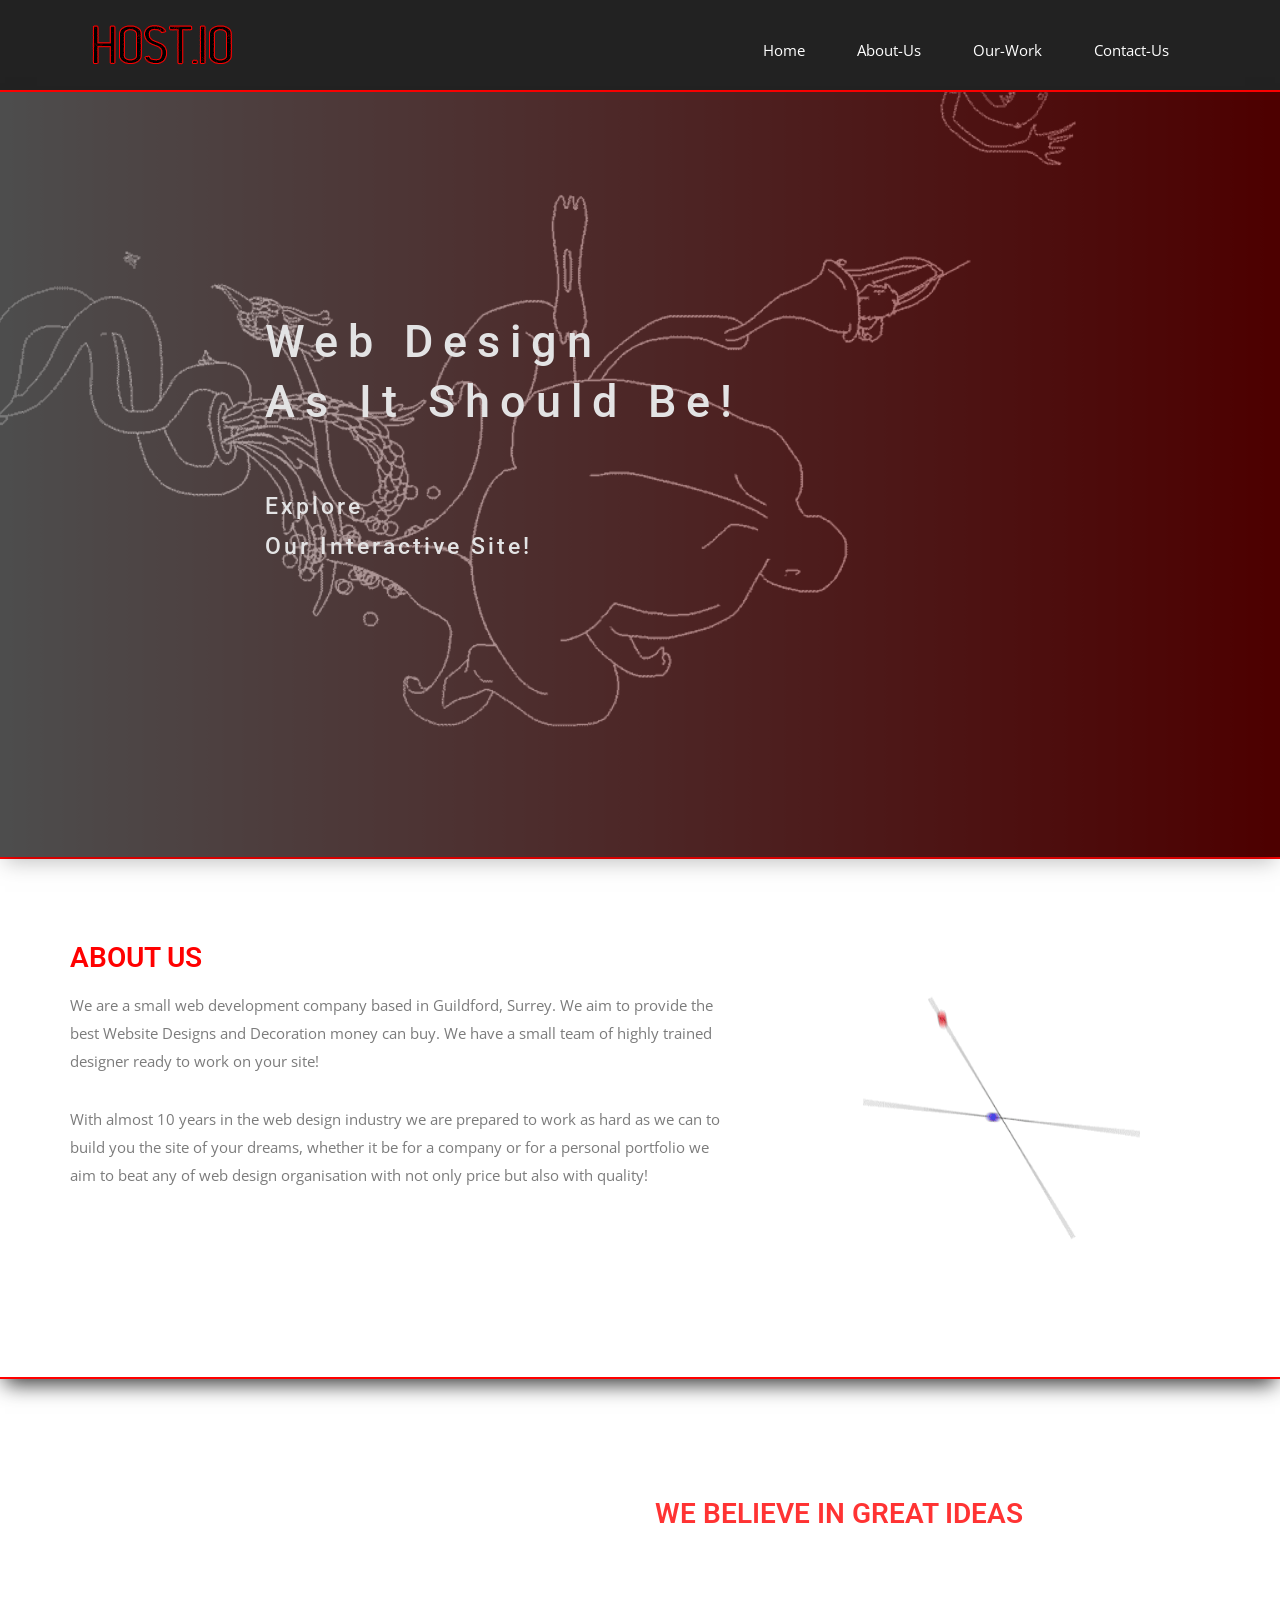
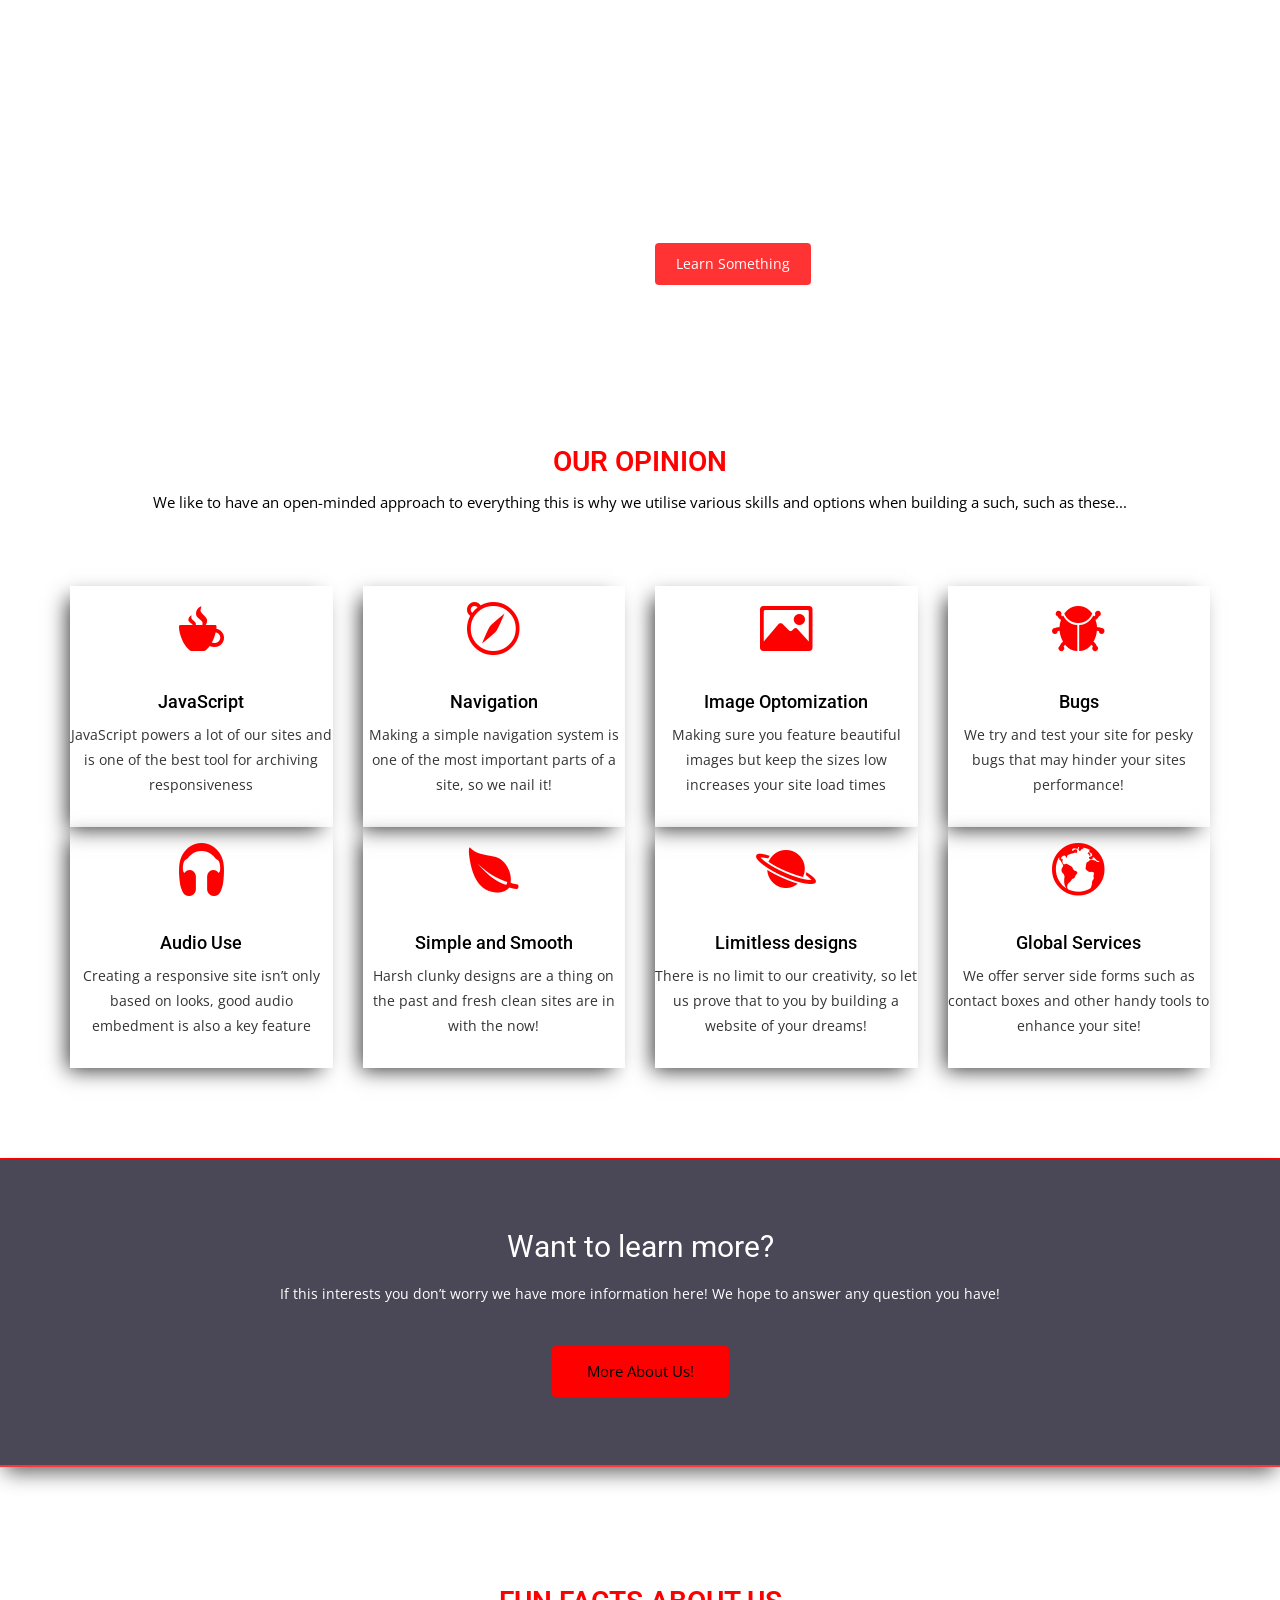
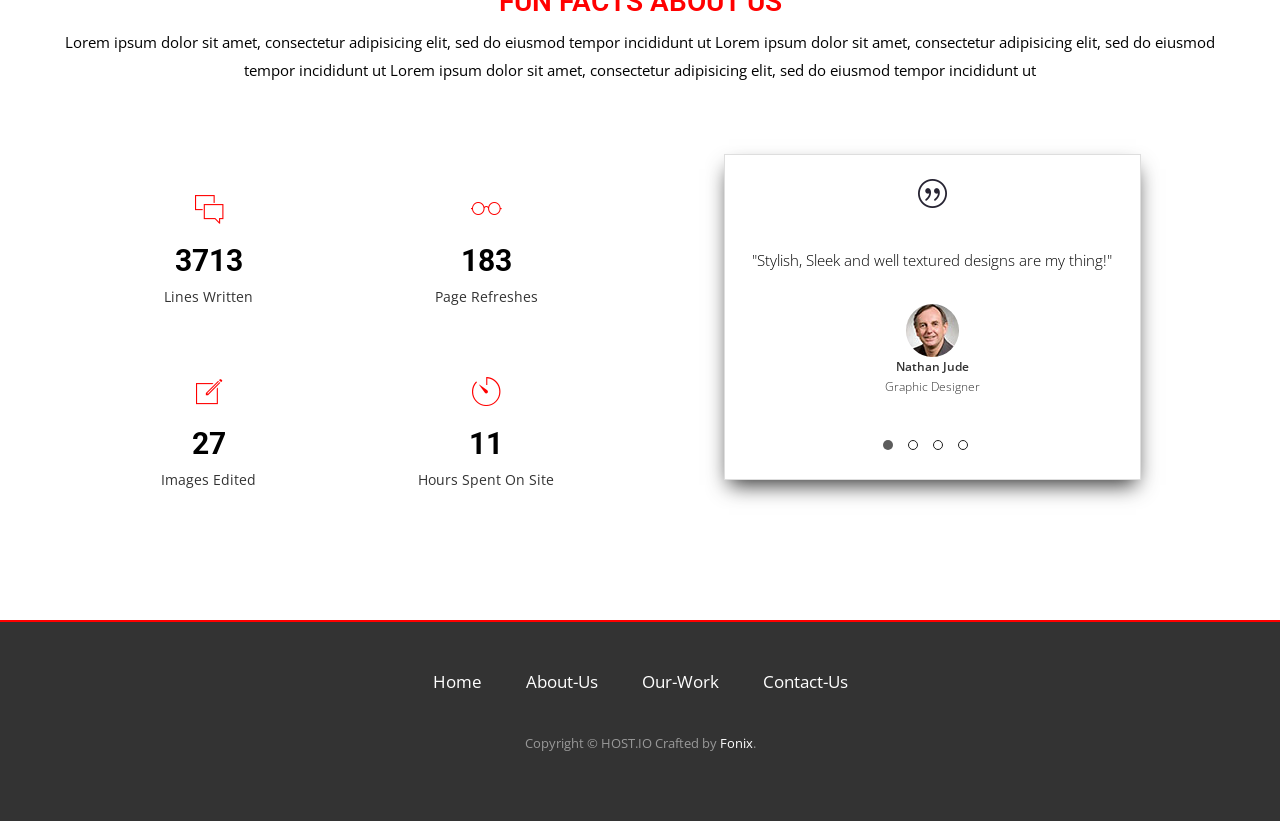
==== index.html @ f35069f2 "Pre Build" ====
<!--  ▒█░░▒█ ▒█░▒█ 　 █▀█ █▀▀█ ▄█░ ▀▀▀█
			▒█▒█▒█ ▒█▀▀█ 　 ░▄▀ █▄▀█ ░█░ ░░█░
			▒█▄▀▄█ ▒█░▒█ 　 █▄▄ █▄▄█ ▄█▄ ░▐▌░  -->
<!DOCTYPE html>
<html class="no-js">
	<!-- HEAD -->
	<head>
		<meta charset="utf-8">
		<meta content="IE=edge" http-equiv="X-UA-Compatible">
		<title>
			HOST.IO
		</title>
    <meta name="description" content="Website design for all!">
    <meta name="keywords" content="HTML,HostIO,IO,Designers,websites,servers,css,js,responsive">
    <meta name="author" content="William Hardcastle">
		<meta content="width=device-width, initial-scale=1" name="viewport">
    <link rel="icon" href="img/favicon/favicon.ico" type="image/x-icon" />

    <!-- CSS -->
		<link href="css/owl.carousel.css" rel="stylesheet">
		<link href="css/bootstrap.min.css" rel="stylesheet">
		<link href="css/font-awesome.min.css" rel="stylesheet">
		<link href="css/style.css" rel="stylesheet">
		<link href="css/ionicons.min.css" rel="stylesheet">
		<link href="css/animate.css" rel="stylesheet">
		<link href="css/responsive.css" rel="stylesheet">
    <link href="css/pace.css" rel="stylesheet">
		<link href="css/hover.css" rel="stylesheet">

    <!-- Js -->
		<script src="js/vendor/modernizr-2.6.2.min.js"></script>
		<script>window.jQuery || document.write('<script src="js/vendor/jquery-1.10.2.min.js"><\/script>')</script>
		<script src="js/bootstrap.min.js"></script>
		<script src="js/owl.carousel.min.js"></script>
		<script src="js/plugins.js"></script>
		<script src="js/min/waypoints.min.js"></script>
		<script src="js/jquery.counterup.js"></script>
		<script src="js/main.js"></script>
    <script src="js/pace.js"></script>

	</head>
	<body>
		<header>
			<div class="animated fadeIn container">
				<div class="row">
					<div class="col-md-12">
						<nav class="navbar navbar-default">
							<div class="container-fluid">
								<div class="navbar-header">
									<button class="navbar-toggle collapsed" data-target="#bs-example-navbar-collapse-1"
									data-toggle="collapse" type="button"><span class="sr-only">Toggle navigation</span>
									<span class="icon-bar"></span> <span class="icon-bar"></span> <span class=
									"icon-bar"></span></button> <a class="navbar-brand" href="index.html"><img alt="Logo" src=
									"img/logo.png"></a>
								</div>
								<div class="collapse navbar-collapse" id="bs-example-navbar-collapse-1">
									<ul class="nav navbar-nav navbar-right">
										<li>
											<a href="index.html" class=hvr-underline-from-center>Home</a>
										</li>
										<li>
											<a href="about-us.html" class=hvr-underline-from-center>About-Us</a>
										</li>
										<li>
											<a href="our-work.html" class=hvr-underline-from-center>Our-Work</a>
										</li>
										<li>
											<a href="contact-us.html" class=hvr-underline-from-center>Contact-Us</a>
										</li>
									</ul>
								</div>
							</div>
						</nav>
					</div>
				</div>
			</div>
		</header>
		<section id="slider">
			<div class="container">
				<div class="row">
					<div class="col-md-10 col-md-offset-2">
						<div class="block">
							<h1 class="animated fadeInUp">
								Web Design<br>
								As It Should Be!
							</h1>
							<p class="animated fadeInUp">
								Explore<br>
								Our Interactive Site!
							</p>
						</div>
					</div>
				</div>
			</div>
		</section>
		<section id="intro">
			<div class="container">
				<div class="row">
					<div class="col-md-7 col-sm-12">
						<div class="block">
							<div class="animated fadeIn section-title">
								<h2>
									About Us
								</h2>
								<p>
									We are a small web development company based in Guildford, Surrey. We aim to provide the
									best Website Designs and Decoration money can buy. We have a small team of highly trained
									designer ready to work on your site!
								</p>
							</div>
							<p>
								With almost 10 years in the web design industry we are prepared to work as hard as we can
								to build you the site of your dreams, whether it be for a company or for a personal
								portfolio we aim to beat any of web design organisation with not only price but also with
								quality!
							</p>
						</div>
					</div>
					<div class="col-md-5 col-sm-12">
						<div class="block">
							<img alt="Img" src="img/slider-imgs/wrapper-img.gif">
						</div>
					</div>
				</div>
			</div>
		</section>
		<section id="feature">
			<div class="container">
				<div class="row">
					<div class="animated fadeIn col-md-6 col-md-offset-6">
						<h2>
							WE BELIEVE IN GREAT IDEAS
						</h2>
						<p>
							We take great pride in every webpage we create so we endeavour to only create the best
							website to suite your web needs, we take normal ideas and stretch to new heights
						</p>
						<p>
							Working hard as a team ensures your page is responsive working, proof-read and functioning
							as expected, don’t worry about pesky immobile response designs as all of our sites respond
							to mobile devices!
						</p>
						<p>
							We use languages such as HTML, JS and CSS to bring your ideas to life, all of these
							languages combined archive a beautiful and responsive design.
						</p><a class="btn btn-view-works" href="#">Learn Something</a>
					</div>
				</div>
			</div>
		</section>
		<section id="service">
			<div class="container">
				<div class="row">
					<div class="animated fadeIn section-title">
						<h2>
							Our opinion
						</h2>
						<p>
							We like to have an open-minded approach to everything this is why we utilise various skills
							and options when building a such, such as these...
						</p>
					</div>
				</div>
				<div class="row">
					<div class="col-sm-6 col-md-3">
						<div class="service-item">
							<i class="animated fadeIn icon ion-coffee"></i>
							<h4>
								JavaScript
							</h4>
							<p>
								JavaScript powers a lot of our sites and is one of the best tool for archiving
								responsiveness
							</p>
						</div>
					</div>
					<div class="col-sm-6 col-md-3">
						<div class="service-item">
							<i class="animated fadeIn ion-compass"></i>
							<h4>
								Navigation
							</h4>
							<p>
								Making a simple navigation system is one of the most important parts of a site, so we nail
								it!
							</p>
						</div>
					</div>
					<div class="col-sm-6 col-md-3">
						<div class="service-item">
							<i class="animated fadeIn ion-image"></i>
							<h4>
								Image Optomization
							</h4>
							<p>
								Making sure you feature beautiful images but keep the sizes low increases your site load
								times
							</p>
						</div>
					</div>
					<div class="col-sm-6 col-md-3">
						<div class="service-item">
							<i class="animated fadeIn ion-bug"></i>
							<h4>
								Bugs
							</h4>
							<p>
								We try and test your site for pesky bugs that may hinder your sites performance!
							</p>
						</div>
					</div>
					<div class="col-sm-6 col-md-3">
						<div class="service-item">
							<i class="animated fadeIn ion-headphone"></i>
							<h4>
								Audio Use
							</h4>
							<p>
								Creating a responsive site isn’t only based on looks, good audio embedment is also a key
								feature
							</p>
						</div>
					</div>
					<div class="col-sm-6 col-md-3">
						<div class="service-item">
							<i class="animated fadeIn ion-leaf"></i>
							<h4>
								Simple and Smooth
							</h4>
							<p>
								Harsh clunky designs are a thing on the past and fresh clean sites are in with the now!
							</p>
						</div>
					</div>
					<div class="col-sm-6 col-md-3">
						<div class="service-item">
							<i class="animated fadeIn ion-planet"></i>
							<h4>
								Limitless designs
							</h4>
							<p>
								There is no limit to our creativity, so let us prove that to you by building a website of your dreams!
							</p>
						</div>
					</div>
					<div class="col-sm-6 col-md-3">
						<div class="service-item">
							<i class="animated fadeIn ion-earth"></i>
							<h4>
								Global Services
							</h4>
							<p>
								We offer server side forms such as contact boxes and other handy tools to enhance your
								site!
							</p>
						</div>
					</div>
				</div>
			</div>
		</section>
		<section id="call-to-action">
			<div class="container">
				<div class="row">
					<div class="col-md-12">
						<div class="block">
							<h2>
								Want to learn more?
							</h2>
							<p>
								If this interests you don’t worry we have more information here! We hope to answer any
								question you have!
							</p><a class="btn btn-default btn-call-to-action" href="about-us.html">More About Us!</a>
						</div>
					</div>
				</div>
			</div>
		</section>
		<section id="testimonial">
			<div class="container">
				<div class="row">
					<div class="section-title text-center">
						<h2>
							Fun Facts About Us
						</h2>
						<p>
							Lorem ipsum dolor sit amet, consectetur adipisicing elit, sed do eiusmod tempor incididunt
							ut Lorem ipsum dolor sit amet, consectetur adipisicing elit, sed do eiusmod tempor
							incididunt ut Lorem ipsum dolor sit amet, consectetur adipisicing elit, sed do eiusmod
							tempor incididunt ut
						</p>
					</div>
				</div>
				<div class="row">
					<div class="col-md-6">
						<div class="block">
							<ul class="counter-box clearfix">
								<li>
									<div class="block">
										<i class="ion-ios-chatboxes-outline"></i>
										<h4 class="counter">
											9283
										</h4><span>Lines Written</span>
									</div>
								</li>
								<li>
									<div class="block">
										<i class="ion-ios-glasses-outline"></i>
										<h4 class="counter">
											470
										</h4><span>Page Refreshes</span>
									</div>
								</li>
								<li>
									<div class="block">
										<i class="ion-ios-compose-outline"></i>
										<h4 class="counter">
											92
										</h4><span>Images Edited</span>
									</div>
								</li>
								<li>
									<div class="block">
										<i class="ion-ios-timer-outline"></i>
										<h4 class="counter">
											39
										</h4><span>Hours Spent On Site</span>
									</div>
								</li>
							</ul>
						</div>
					</div>
					<div class="col-md-6">
						<div class="testimonial-carousel">
							<div class="owl-carousel" id="testimonial-slider">
								<div>
									<img alt="Nathan" src="img/cotation.png">
									<p>
										"Stylish, Sleek and well textured designs are my thing!"
									</p>
									<div class="user">
										<img alt="Nathan" src="img/clients-imgs/im1.jpg">
										<p>
											<span>Nathan Jude</span> Graphic Designer
										</p>
									</div>
								</div>
								<div>
									<img alt="Alex" src="img/cotation.png">
									<p>
										"That beautiful website has to sit on some kind of server!"
									</p>
									<div class="user">
										<img alt="Alex" src="img/clients-imgs/im2.jpg">
										<p>
											<span>Alex Parkman</span> Server Administrator
										</p>
									</div>
								</div>
								<div>
									<img alt="Sophie" src="img/cotation.png">
									<p>
										"17 Years of experience with finance and sales management!"
									</p>
									<div class="user">
										<img alt="Sophie" src="img/clients-imgs/im3.jpg">
										<p>
											<span>Sophie Eltas</span> Sales Manager
										</p>
									</div>
								</div>
								<div>
									<img alt="Steven" src="img/cotation.png">
									<p>
										"Teamwork is key to great success!"
									</p>
									<div class="user">
										<img alt="Steven" src="img/clients-imgs/im4.jpg">
										<p>
											<span>Steven Hanguard</span> Director
										</p>
									</div>
								</div>
							</div>
						</div>
					</div>
				</div>
			</div>
		</section>
		<footer>
			<div class="container">
				<div class="row">
					<div class="col-md-12">
						<div class="footer-manu">
							<ul>
								<li>
									<a href="index.html" class=hvr-underline-from-center>Home</a>
								</li>
								<li>
									<a href="about-us.html" class=hvr-underline-from-center>About-Us</a>
								</li>
								<li>
									<a href="our-work.html" class=hvr-underline-from-center>Our-Work</a>
								</li>
								<li>
									<a href="contact-us.html" class=hvr-underline-from-center>Contact-Us</a>
								</li>
							</ul>
						</div>
						<p>
							Copyright &copy; HOST.IO Crafted by <a href="https://fonix.online">Fonix</a>.
						</p>
					</div>
				</div>
			</div>
		</footer>
	</body>
</html>
<!--  ▒█░░▒█ ▒█░▒█ 　 █▀█ █▀▀█ ▄█░ ▀▀▀█
			▒█▒█▒█ ▒█▀▀█ 　 ░▄▀ █▄▀█ ░█░ ░░█░
			▒█▄▀▄█ ▒█░▒█ 　 █▄▄ █▄▄█ ▄█▄ ░▐▌░  -->
---- css/style.css ----
/*▒█░░▒█ ▒█░▒█ 　 █▀█ █▀▀█ ▄█░ ▀▀▀█
  ▒█▒█▒█ ▒█▀▀█ 　 ░▄▀ █▄▀█ ░█░ ░░█░
  ▒█▄▀▄█ ▒█░▒█ 　 █▄▄ █▄▄█ ▄█▄ ░▐▌░ */
@import url(http://fonts.googleapis.com/css?family=Open+Sans:400,300,600);
@import url(http://fonts.googleapis.com/css?family=Roboto:400,100,300,500,700);
@import url(http://fonts.googleapis.com/css?family=Volkhov:400italic);
body {
	font-family: 'Open Sans', sans-serif;
	-webkit-font-smoothing: antialiased;
	background-color: #ffffff;
}
h1, h2, h3, h4, h5, h6 {
	font-family: 'Roboto', sans-serif;
}
h2 {
	font-size: 30px;
	font-weight: 400;
}
h3 {
	font-size: 28px;
	font-weight: 300;
}
p {
	font-size: 15px;
	line-height: 28px;
}
ul {
	padding: 0;
	margin: 0;
	list-style: none;
}
a, a:active, a:focus, a:active {
	text-decoration: none !important;
}
.section-title {
	margin-bottom: 70px;
}
.section-title h2 {
	text-transform: uppercase;
	font-size: 28px;
	font-weight: 600;
	color: #ff0000;
}
.section-title p {
	color: #000000;
}
header {
	background: #222;
	padding: 20px 0;
	border-bottom: solid;
	border-width: 2px;
	border-color: #ff0000;
}
header .navbar {
	margin-bottom: 0px;
	border: 0px;
}
header .navbar-brand {
	padding-top: 5px;
}
header .navbar-default {
	background: none;
	border: 0px;
}
header .navbar-default .navbar-nav {
	padding-top: 10px;
}
header .navbar-default .navbar-nav li a {
	color: #fff;
	padding: 10px 26px;
	font-size: 15px;
	transition: all 0.3s ease 0s;
}
font header .navbar-default .navbar-nav li a:hover {
	color: #000;
	transition: all 0.3s ease 0s;
}
#slider {
	background: url("../img/slider-imgs/slider-bg.gif") no-repeat;
	background-size: cover;
	background-attachment: fixed;
	background-position: 10% 0%;
	padding: 200px 0 280px 0;
	position: relative;
	border-bottom: solid;
	border-width: 2px;
	border-color: #ff0000;
}
#slider:before {
	content: "";
	position: absolute;
	left: 0;
	top: 0;
	bottom: 0;
	right: 0;
	width: 100%;
	height: 100%;
	background: linear-gradient(to left, #ff0000, #ffffff);
	opacity: 0.3;
	box-shadow: 0px 10px 20px -5px rgba(0, 0, 0, .8);
}
#slider .block {
	color: #E3E3E4;
}
#slider .block h1 {
	font-family: 'Roboto', sans-serif;
	font-weight: 500;
	font-size: 45px;
	line-height: 60px;
	letter-spacing: 10px;
	padding-bottom: 45px;
}
#slider .block p {
	font-size: 23px;
	line-height: 40px;
	font-family: 'Roboto', sans-serif;
	font-weight: 500;
	letter-spacing: 3px;
}
#intro {
	padding: 50px 0;
	border-bottom: solid;
	border-width: 2px;
	border-color: #ff0000;
	box-shadow: 0px 10px 20px -5px rgba(0, 0, 0, .8);
}
#intro .block h2 {
	color: #ff0000;
	padding-top: 35px;
	line-height: 27px;
	margin: 0;
}
#intro .block p {
	color: #7B7B7B;
	padding-top: 20px;
}
#intro .block img {
	padding-left: 40px;
	width: 100%;
}
#intro .section-title {
	margin-bottom: 0px;
}
#intro .section-title p {
	padding-top: 20px;
}

/*--
	service Start
--*/

#service {
	text-align: center;
	padding: 90px 0;
	border-bottom: solid;
	border-width: 2px;
	border-color: #ff0000;
}
#service .service-item {
	padding-bottom: 30px;
	    box-shadow: -7px 7px 20px -5px rgba(0, 0, 0, .8);
}
#service .service-item i {
	font-size: 60px;
	color: #4A4656;
}
#service .service-item h4 {
	padding-top: 20px;
	margin: 0;
	color: #000000;
}
#service .service-item p {
	color: #333;
	padding-top: 10px;
	margin: 0;
	font-size: 14px;
	line-height: 1.8;
}
#call-to-action {
	background: url("../img/slider-imgs/call-to-action-bg.gif") no-repeat;
	background-size: cover;
	background-attachment: fixed;
	padding: 70px 0px;
	position: relative;
	text-align: center;
	color: #fff;
}
#call-to-action:before {
	border-bottom: solid;
	border-width: 2px;
	border-color: #ff0000;
	content: "";
	position: absolute;
	left: 0;
	right: 0;
	top: 0;
	bottom: 0;
	width: 100%;
	height: 100%;
	background: #1d192c;
	opacity: 0.8;
	box-shadow: 0px 10px 20px -5px rgba(0, 0, 0, .8);
	border-bottom: solid;
	border-width: 2px;
	border-color: #ff0000;
}
#call-to-action h2 {
	padding-bottom: 20px;
	line-height: 33px;
	margin: 0;
	font-size: 30px;
}
#call-to-action p {
	font-size: 14px;
	line-height: 1.6;
}
#call-to-action .btn-call-to-action {
	padding: 15px 35px;
	border: none;
	background-color: #ff0000;
	font-size: 15px;
	color: #000000;
	margin-top: 30px;
}
#feature {
	background: url("../img/slider-imgs/featue-bg.gif");
	background-position: 50% 94px;
	width: 100%;
	display: block;
	position: relative;
	overflow: visible;
	background-attachment: fixed;
	background-repeat: no-repeat;
	background-position: center center;
	background-color: #fff;
	-webkit-background-size: cover;
	-moz-background-size: cover;
	-o-background-size: cover;
	background-size: cover;
	-webkit-box-sizing: border-box;
	-moz-box-sizing: border-box;
	box-sizing: border-box;
	-webkit-backface-visibility: hidden;
	backface-visibility: hidden;
	padding: 100px 0;
	opacity: 0.8;
	box-shadow: 0px 10px 20px -5px rgba(0, 0, 0, .8);
	border-bottom: solid;
	border-width: 2px;
	border-color: #ff0000;
}
#feature:after {
	display: block;
	position: relative;
	margin-top: -50px;
	content: '';
}
#feature h2 {
	font-size: 28px;
	font-weight: 600;
	margin-bottom: 30px;
	color: #ff0000;
}
#feature p {
	color: #ffffff;
	margin-bottom: 20px;
	font-weight: 500;
	font-family: sans-serif;
	font-size: 15px;
}
#feature .btn-view-works {
	background: #ff0000;
	color: #fff;
	padding: 10px 20px;
}
#testimonial {
	padding: 100px 0;
	border-bottom: solid;
	border-width: 2px;
	border-color: #ff0000;
}
#testimonial .block h2 {
	line-height: 27px;
	color: #5C5C5C;
	padding-top: 110px;
}
#testimonial .block p {
	padding-top: 50px;
	color: #7B7B7B;
}
#testimonial .counter-box li {
	width: 50%;
	float: left;
	text-align: center;
	margin: 30px 0 30px;
}
#testimonial .counter-box li i {
	font-size: 35px;
}
#testimonial .counter-box li h4 {
	font-size: 30px;
	font-weight: bold;
	color: #000000;
}
#testimonial .counter-box li span {
	color: #333;
}
#testimonial .testimonial-carousel {
	text-align: center;
	width: 75%;
	border: 1px solid #DEDEDE;
	padding: 24px;
	margin: 0 auto;
	box-shadow: 0px 10px 20px -5px rgba(0, 0, 0, .8);
}
#testimonial .testimonial-carousel img {
	padding-bottom: 38px;
	color: #000000;
}
#testimonial .testimonial-carousel p {
	line-height: 28px;
	font-weight: 300;
	padding-bottom: 20px;
	color: #000000;
}
#testimonial .testimonial-carousel .user img {
	padding-bottom: 0px;
	border-radius: 500px;
}
#testimonial .testimonial-carousel .user p {
	padding-bottom: 0;
	font-size: 12px;
	line-height: 20px;
	color: #333;
}
#testimonial .testimonial-carousel .user p span {
	display: block;
	color: #333;
	font-weight: 600;
}
#testimonial .testimonial-carousel .owl-carousel .owl-pagination div {
	border: 1px solid #1D1D1D;
	border-radius: 500px;
	display: inline-block;
	height: 10px;
	margin-right: 15px;
	width: 10px;
}
#testimonial .testimonial-carousel .owl-carousel .owl-pagination div.active {
	background: #5C5C5C;
	font-size: 30px;
	display: inline-block;
	border: 0px;
}
#clients-logo-section {
	padding-top: 30px;
	padding-bottom: 75px;
}
#clients-logo-section .clients-logo-img {
	padding: 0px 50px;
}
#global-header {
	background: url("../img/slider-imgs/slider-bg2.jpg") no-repeat;
	background-size: cover;
	padding-top: 150px;
	padding-bottom: 107px;
	position: relative;
	background-attachment: fixed;
}
#global-header:before {
	content: "";
	position: absolute;
	left: 0;
	top: 0;
	bottom: 0;
	right: 0;
	width: 100%;
	height: 100%;
	background: linear-gradient(to left, #928dab, #1f1c2c 70%);
	opacity: 0.8;
}
#global-header .block {
	color: #E3E3E4;
	margin: 0 auto;
	padding-left: 90px;
	text-align: center;
}
#global-header .block h1 {
	font-weight: 100;
	font-size: 45px;
	letter-spacing: 6px;
	padding-bottom: 15px;
	margin-top: 0;
	text-transform: capitalize;
}
#global-header .block p {
	font-size: 16px;
	font-weight: 300;
	letter-spacing: 1px;
	word-spacing: 3px;
}
#portfolio-work {
	overflow: hidden;
	padding: 80px 0;
}
#portfolio-work .block .portfolio-menu {
	padding-bottom: 30px;
	text-align: center;
}
#portfolio-work .block .portfolio-menu ul {
	border: 1px solid #999999;
	display: inline-block;
	margin-bottom: 40px;
}
#portfolio-work .block .portfolio-menu ul li {
	display: inline-block;
	padding: 0px 25px;
	cursor: pointer;
	font-size: 15px;
	line-height: 40px;
	font-weight: 600;
	color: #000000;
	text-transform: capitalize;
	position: relative;
}
#portfolio-work .block .portfolio-menu ul .active {
	color: #ff0000;
	position: relative;
}
#portfolio-work .block .portfolio-menu ul .active:before {
	content: "\f0d7";
	position: absolute;
	font-family: 'FontAwesome';
	bottom: -18px;
	font-size: 30px;
	width: 20px;
	left: 0px;
	right: 0px;
	top: 23px;
	margin: 0 auto;
	color: #fff;
	text-shadow: 0 1px 0px rgba(0, 0, 0, 0.9);
	-webkit-transition: all 0.4s ease-in-out;
	-moz-transition: all 0.4s ease-in-out;
	-o-transition: all 0.4s ease-in-out;
	-ms-transition: all 0.4s ease-in-out;
	transition: all 0.4s ease-in-out;
}
#portfolio-work .block .portfolio-menu ul li:hover:before {
	content: "\f0d7";
	position: absolute;
	font-family: 'FontAwesome';
	bottom: -18px;
	font-size: 30px;
	width: 20px;
	left: 0px;
	right: 0px;
	top: 24px;
	margin: 0 auto;
	color: #fff;
	text-shadow: 0 1px 0px rgba(0, 0, 0, 0.9);
	-webkit-transition: all 0.4s ease-in-out;
	-moz-transition: all 0.4s ease-in-out;
	-o-transition: all 0.4s ease-in-out;
	-ms-transition: all 0.4s ease-in-out;
	transition: all 0.4s ease-in-out;
}
#portfolio-work .block .portfolio-contant ul li {
	float: left;
	width: 32.22%;
	overflow: hidden;
	margin: 6px;
	position: relative;
}
#portfolio-work .block .portfolio-contant ul li:hover .overly {
	opacity: 1;
}
#portfolio-work .block .portfolio-contant ul li:hover .position-center {
	position: absolute;
	top: 50%;
	-webkit-transform: translate(0%, -50%);
	-moz-transform: translate(0%, -50%);
	-ms-transform: translate(0%, -50%);
	transform: translate(0%, -50%);
}
#portfolio-work .block .portfolio-contant ul li a {
	display: block;
	color: #fff;
}
#portfolio-work .block .portfolio-contant ul li a h2 {
	font-size: 22px;
	text-transform: uppercase;
	letter-spacing: 1px;
}
#portfolio-work .block .portfolio-contant ul li a p {
	font-size: 15px;
}
#portfolio-work .block .portfolio-contant ul li a span {
	font-style: italic;
	font-size: 13px;
	color: #ff0000;
}
#portfolio-work .block .portfolio-contant ul img {
	width: 100%;
	height: auto;
}
#portfolio-work .block .portfolio-contant .overly {
	position: absolute;
	top: 0;
	bottom: 0;
	right: 0;
	left: 0;
	background: rgba(0, 0, 0, 0.9);
	opacity: 0;
	-webkit-transition: .3s all;
	-o-transition: .3s all;
	transition: .3s all;
	text-align: center;
}
#portfolio-work .block .portfolio-contant .position-center {
	position: absolute;
	top: 50%;
	left: 10%;
	-webkit-transform: translate(0%, 50%);
	-moz-transform: translate(0%, 50%);
	-ms-transform: translate(0%, 50%);
	transform: translate(0%, 50%);
	-webkit-transition: .5s all;
	-o-transition: .5s all;
	transition: .5s all;
}
#portfolio-work .block .mix {
	display: none;
}
#wrapper-work {
	overflow: hidden;
	padding-top: 100px;
}
#wrapper-work ul li {
	width: 50%;
	float: left;
	position: relative;
}
#wrapper-work ul li img {
	width: 100%;
	height: 100%;
}
#wrapper-work ul li .items-text {
	position: absolute;
	top: 0;
	bottom: 0;
	left: 0;
	right: 0;
	width: 100%;
	height: 100%;
	color: #fff;
	background: rgba(0, 0, 0, 0.6);
	padding-left: 44px;
	padding-top: 140px;
}
#wrapper-work ul li .items-text h2 {
	padding-bottom: 28px;
	padding-top: 75px;
	position: relative;
}
#wrapper-work ul li .items-text h2:before {
	content: "";
	position: absolute;
	left: 0;
	bottom: 0;
	width: 75px;
	height: 3px;
	background: #fff;
}
#wrapper-work ul li .items-text p {
	padding-top: 30px;
	font-size: 16px;
	line-height: 27px;
	font-weight: 300;
	padding-right: 80px;
}
#features-work {
	padding-top: 50px;
	padding-bottom: 75px;
}
#features-work .block ul li {
	width: 19%;
	text-align: center;
	display: inline-block;
	padding: 40px 0px;
}
#slider-contact {
	background: url("../img/slider-imgs/slider-bg2.jpg") no-repeat;
	background-size: cover;
	padding-top: 150px;
	padding-bottom: 107px;
	position: relative;
}
#slider-contact:before {
	content: "";
	position: absolute;
	left: 0;
	top: 0;
	bottom: 0;
	right: 0;
	width: 100%;
	height: 100%;
	background: linear-gradient(to left, #928dab, #1f1c2c 70%);
	opacity: 0.8;
}
#slider-contact .block {
	color: #E3E3E4;
	margin: 0 auto;
	padding-left: 90px;
}
#slider-contact .block h1 {
	font-family: 'Roboto', sans-serif;
	font-weight: 100;
	font-size: 45px;
	line-height: 60px;
	letter-spacing: 6px;
	padding-bottom: 15px;
}
#slider-contact .block p {
	font-size: 23px;
	line-height: 40px;
	font-family: 'Roboto', sans-serif;
	font-weight: 300;
	letter-spacing: 1px;
	word-spacing: 3px;
}
contact-form {
	padding-top: 70px;
	padding-bottom: 35px;
}
#contact-form .block form .form-group {
	padding-bottom: 15px;
	margin: 0px;
}
#contact-form .block form .form-group .form-control {
	background: #F6F8FA;
	height: 60px;
	border: 1px solid #EEF2F6;
	box-shadow: none;
	width: 100%;
}
#contact-form .block form .form-group-2 {
	padding-bottom: 15px;
	margin: 0px;
}
#contact-form .block form .form-group-2 textarea {
	background: #F6F8FA;
	height: 135px;
	border: 1px solid #EEF2F6;
	box-shadow: none;
	width: 100%;
}
#contact-form .block button {
	width: 100%;
	height: 60px;
	background: #47424C;
	border: none;
	color: #fff;
	font-family: 'Open Sans', sans-serif;
	font-size: 18px;
}
.address-block li {
	margin-bottom: 20px;
}
.address-block li i {
	margin-right: 15px;
	font-size: 20px;
	width: 20px;
}
.social-icons {
	margin-top: 40px;
}
.social-icons li {
	display: inline-block;
	margin: 0 6px;
}
.social-icons a {
	display: inline-block;
}
.social-icons i {
	color: #2C2C2C;
	margin-right: 25px;
	font-size: 25px;
}
.google-map {
	position: relative;
}
.google-map #map {
	width: 100%;
	height: 300px;
	background-color: #ff432e;
}
#contact-box {
	padding-top: 35px;
	padding-bottom: 58px;
}
#contact-box .block img {
	width: 100%;
}
#contact-box .block h2 {
	font-family: 'Open Sans', sans-serif;
	font-weight: 300;
	color: #000;
	font-size: 28px;
	padding-bottom: 30px;
}
#contact-box .block p {
	color: #5C5C5C;
	display: block;
}
#features-contact {
	padding-top: 50px;
	padding-bottom: 75px;
}
#features-contact .block ul li {
	width: 19%;
	text-align: center;
	display: inline-block;
	padding: 40px 0px;
}
.heading {
	padding-bottom: 60px;
	text-align: center;
}
.heading h2 {
	color: #000;
	font-size: 30px;
	line-height: 40px;
	font-weight: 400;
}
.heading p {
	font-size: 18px;
	line-height: 40px;
	color: #292929;
	font-weight: 300;
}
footer {
	background: #333;
	text-align: center;
	padding-top: 48px;
	padding-bottom: 55px;
}
footer p {
	font-size: 13px;
	line-height: 25px;
	color: #999;
}
footer a {
	color: #fff;
	-moz-transition:color .2s ease-in;
  -o-transition:color .2s ease-in;
  -webkit-transition:color .2s ease-in;
}
footer .footer-manu {
	padding-bottom: 25px;
}
footer .footer-manu ul {
	margin: 0px;
	padding: 0px;
}
footer .footer-manu ul li {
	display: inline-block;
	padding: 0px 20px;
}
footer .footer-manu ul li a {
	display: inline-block;
	color: #ffffff;
	font-size: 17px;
	padding-bottom: 12px;
}
footer .footer-manu ul li a:hover {
	color: #ff0000;
	-moz-transition:color .2s ease-in;
  -o-transition:color .2s ease-in;
  -webkit-transition:color .2s ease-in;
}
---- css/responsive.css ----
/*▒█░░▒█ ▒█░▒█ 　 █▀█ █▀▀█ ▄█░ ▀▀▀█
  ▒█▒█▒█ ▒█▀▀█ 　 ░▄▀ █▄▀█ ░█░ ░░█░
  ▒█▄▀▄█ ▒█░▒█ 　 █▄▄ █▄▄█ ▄█▄ ░▐▌░ */
@media only screen and (min-width: 768px) and (max-width: 991px) {
#wrapper {
  text-align: center;
}
#wrapper .block img {
  padding-top: 100px;
  width: 50%;
}
#content {
  text-align: center;
}
#content .block {
  padding-bottom: 100px;
}
#features {
  text-align: center;
}
footer .navbar {
  margin-bottom: 0px;
  border: 0px;
  min-height: 40px;
}
footer .navbar-default {
  border: 0px;
  width: 68%;
}
footer .navbar-default .navbar-nav li a {
  color: #494949;
  padding: 10px 10px;
  font-size: 15px;
}
footer .navbar-default .navbar-nav li a:hover {
  color: #000;
}
#slider-work .block h1 {
  font-size: 28px;
}
#slider-work .block p {
  font-size: 15px;
}
#portfolio-work .block .portfolio-manu {
  padding-left: 0px;
}
#portfolio-work .block .portfolio-contant ul li a .img-heading {
  padding: 5px 0 5px 13px;
}
#portfolio-work .block .portfolio-contant ul li a .img-heading h2 {
  font-size: 20px;
  line-height: 25px;
}
#portfolio-work .block .portfolio-contant ul li a .img-heading p {
  font-size: 11px;
  line-height: 20px;
}
#portfolio-work .block .portfolio-contant ul li a .overlay {
  padding-left: 15px;
}
#portfolio-work .block .portfolio-contant ul li a .overlay h2 {
  padding-top: 30px;
  padding-bottom: 15px;
  font-size: 20px;
  line-height: 25px;
}
#portfolio-work .block .portfolio-contant ul li a .overlay p {
  font-size: 11px;
  line-height: 20px;
  padding-top: 15px;
}
#wrapper-work ul li .items-text {
  padding-top: 0;
  padding-left: 25px;
}
#wrapper-work ul li .items-text h2 {
  padding-bottom: 10px;
  padding-top: 40px;
}
#wrapper-work ul li .items-text p {
  font-size: 14px;
  line-height: 20px;
  padding-right: 30px;
}
#features-work .block ul li {
  width: 49%;
}
#wrapper-contact .block {
  padding-bottom: 50px;
}
#features-contact .block ul li {
  width: 49%;
}
@media only screen and (max-width: 767px) {
  .heading {
    padding-left: 0px;
  }
  h2 {
    font-size: 18px;
  }
  p {
    font-size: 13px;
  }
  header .navbar-default .navbar-toggle {
    margin-top: 20px;
    margin-bottom: 20px;
  }
  #slider {
    padding-top: 90px;
    padding-bottom: 100px;
  }
  #slider .block {
    padding-left: 0px;
  }
  #slider .block h1 {
    font-size: 20px;
  }
  #slider .block p {
    font-size: 13px;
  }
  #wrapper {
    text-align: center;
    padding-top: 70px;
    padding-bottom: 100px;
  }
  #wrapper .block img {
    padding-top: 100px;
    padding-left: 0px;
    width: 100%;
  }
  #service {
    padding-top: 100px;
  }
  #service .thumbnail {
    padding-bottom: 70px;
  }
  #call-to-action p {
    padding: 0px 0px 40px;
  }
  #call-to-action .btn {
    padding: 10px 20px;
    font-size: 15px;
  }
  #content {
    text-align: center;
    padding-top: 70px;
  }
  #content .block {
    padding-bottom: 100px;
  }
  #content .block h2 {
    padding-top: 0px;
  }
  #content .block-bottom {
    padding: 0px;
  }
  #content .block-bottom .item-img {
    padding-left: 0px;
  }
  #features .features-img {
    text-align: center;
  }
  #slider-work {
    padding-top: 100px;
    padding-bottom: 100px;
  }
  #slider-work .block {
    padding-left: 0px;
  }
  #slider-work .block h1 {
    font-size: 20px;
  }
  #slider-work .block p {
    font-size: 11px;
    line-height: 25px;
  }
  #portfolio-work .block .portfolio-manu {
    padding-left: 0px;
    text-align: center;
  }
  #portfolio-work .block .portfolio-manu ul li {
    padding: 0 8px;
  }
  #portfolio-work .block .portfolio-contant ul li {
    width: 100%;
  }
  #portfolio-work .block .portfolio-contant ul li a .img-heading {
    padding: 5px 0 5px 13px;
  }
  #portfolio-work .block .portfolio-contant ul li a .img-heading h2 {
    font-size: 20px;
    line-height: 25px;
  }
  #portfolio-work .block .portfolio-contant ul li a .img-heading p {
    font-size: 11px;
    line-height: 20px;
  }
  #portfolio-work .block .portfolio-contant ul li a .overlay {
    padding-left: 15px;
  }
  #portfolio-work .block .portfolio-contant ul li a .overlay h2 {
    padding-top: 65px;
    padding-bottom: 15px;
    font-size: 20px;
    line-height: 25px;
  }
  #portfolio-work .block .portfolio-contant ul li a .overlay p {
    font-size: 11px;
    line-height: 20px;
    padding-top: 15px;
    padding-right: 5px;
  }
  #wrapper-work ul li {
    float: none;
    width: 100%;
  }
  #wrapper-work ul li .items-text {
    padding-left: 15px;
    padding-top: 30px;
  }
  #wrapper-work ul li .items-text h2 {
    padding-top: 10px;
    padding-bottom: 15px;
    font-size: 20px;
    line-height: 25px;
  }
  #wrapper-work ul li .items-text p {
    font-size: 11px;
    line-height: 20px;
    padding-top: 15px;
  }
  #features-work .block ul li {
    display: block;
    width: 100%;
  }
  #slider-contact {
    padding-top: 100px;
    padding-bottom: 100px;
  }
  #slider-contact .block {
    padding-left: 0px;
  }
  #slider-contact .block h1 {
    font-size: 20px;
  }
  #slider-contact .block p {
    font-size: 11px;
    line-height: 25px;
  }
  #wrapper-contact .block {
    padding-bottom: 50px;
  }
  #wrapper-contact .block .location p {
    width: 100%;
  }
  #wrapper-contact .block .social-media-icon a i {
    padding-top: 30px;
  }
  #features-contact .block ul li {
    display: block;
    width: 100%;
  }
  footer .footer-manu {
    display: none;
  }
}
---- css/pace.css ----
/*▒█░░▒█ ▒█░▒█ 　 █▀█ █▀▀█ ▄█░ ▀▀▀█
  ▒█▒█▒█ ▒█▀▀█ 　 ░▄▀ █▄▀█ ░█░ ░░█░
  ▒█▄▀▄█ ▒█░▒█ 　 █▄▄ █▄▄█ ▄█▄ ░▐▌░ */
  .pace {
    -webkit-pointer-events: none;
    pointer-events: none;

    -webkit-user-select: none;
    -moz-user-select: none;
    user-select: none;

    position: fixed;
    top: 0;
    left: 0;
    width: 100%;

    -webkit-transform: translate3d(0, -50px, 0);
    -ms-transform: translate3d(0, -50px, 0);
    transform: translate3d(0, -50px, 0);

    -webkit-transition: -webkit-transform .5s ease-out;
    -ms-transition: -webkit-transform .5s ease-out;
    transition: transform .5s ease-out;
  }

  .pace.pace-active {
    -webkit-transform: translate3d(0, 0, 0);
    -ms-transform: translate3d(0, 0, 0);
    transform: translate3d(0, 0, 0);
  }

  .pace .pace-progress {
    display: block;
    position: fixed;
    z-index: 2000;
    top: 0;
    right: 100%;
    width: 100%;
    height: 10px;
    background: #dd0200;

    pointer-events: none;
  }
---- css/hover.css ----
/*▒█░░▒█ ▒█░▒█ 　 █▀█ █▀▀█ ▄█░ ▀▀▀█
  ▒█▒█▒█ ▒█▀▀█ 　 ░▄▀ █▄▀█ ░█░ ░░█░
  ▒█▄▀▄█ ▒█░▒█ 　 █▄▄ █▄▄█ ▄█▄ ░▐▌░ */
.hvr-underline-from-center {
  display: inline-block;
  vertical-align: middle;
  -webkit-transform: perspective(1px) translateZ(0);
  transform: perspective(1px) translateZ(0);
  box-shadow: 0 0 1px transparent;
  position: relative;
  overflow: hidden;
}
.hvr-underline-from-center:before {
  content: "";
  position: absolute;
  z-index: -1;
  left: 50%;
  right: 50%;
  bottom: 0;
  background: #ff0000;
  height: 4px;
  -webkit-transition-property: left, right;
  transition-property: left, right;
  -webkit-transition-duration: 0.3s;
  transition-duration: 0.3s;
  -webkit-transition-timing-function: ease-out;
  transition-timing-function: ease-out;
}
.hvr-underline-from-center:hover:before, .hvr-underline-from-center:focus:before, .hvr-underline-from-center:active:before {
  left: 0;
  right: 0;
}
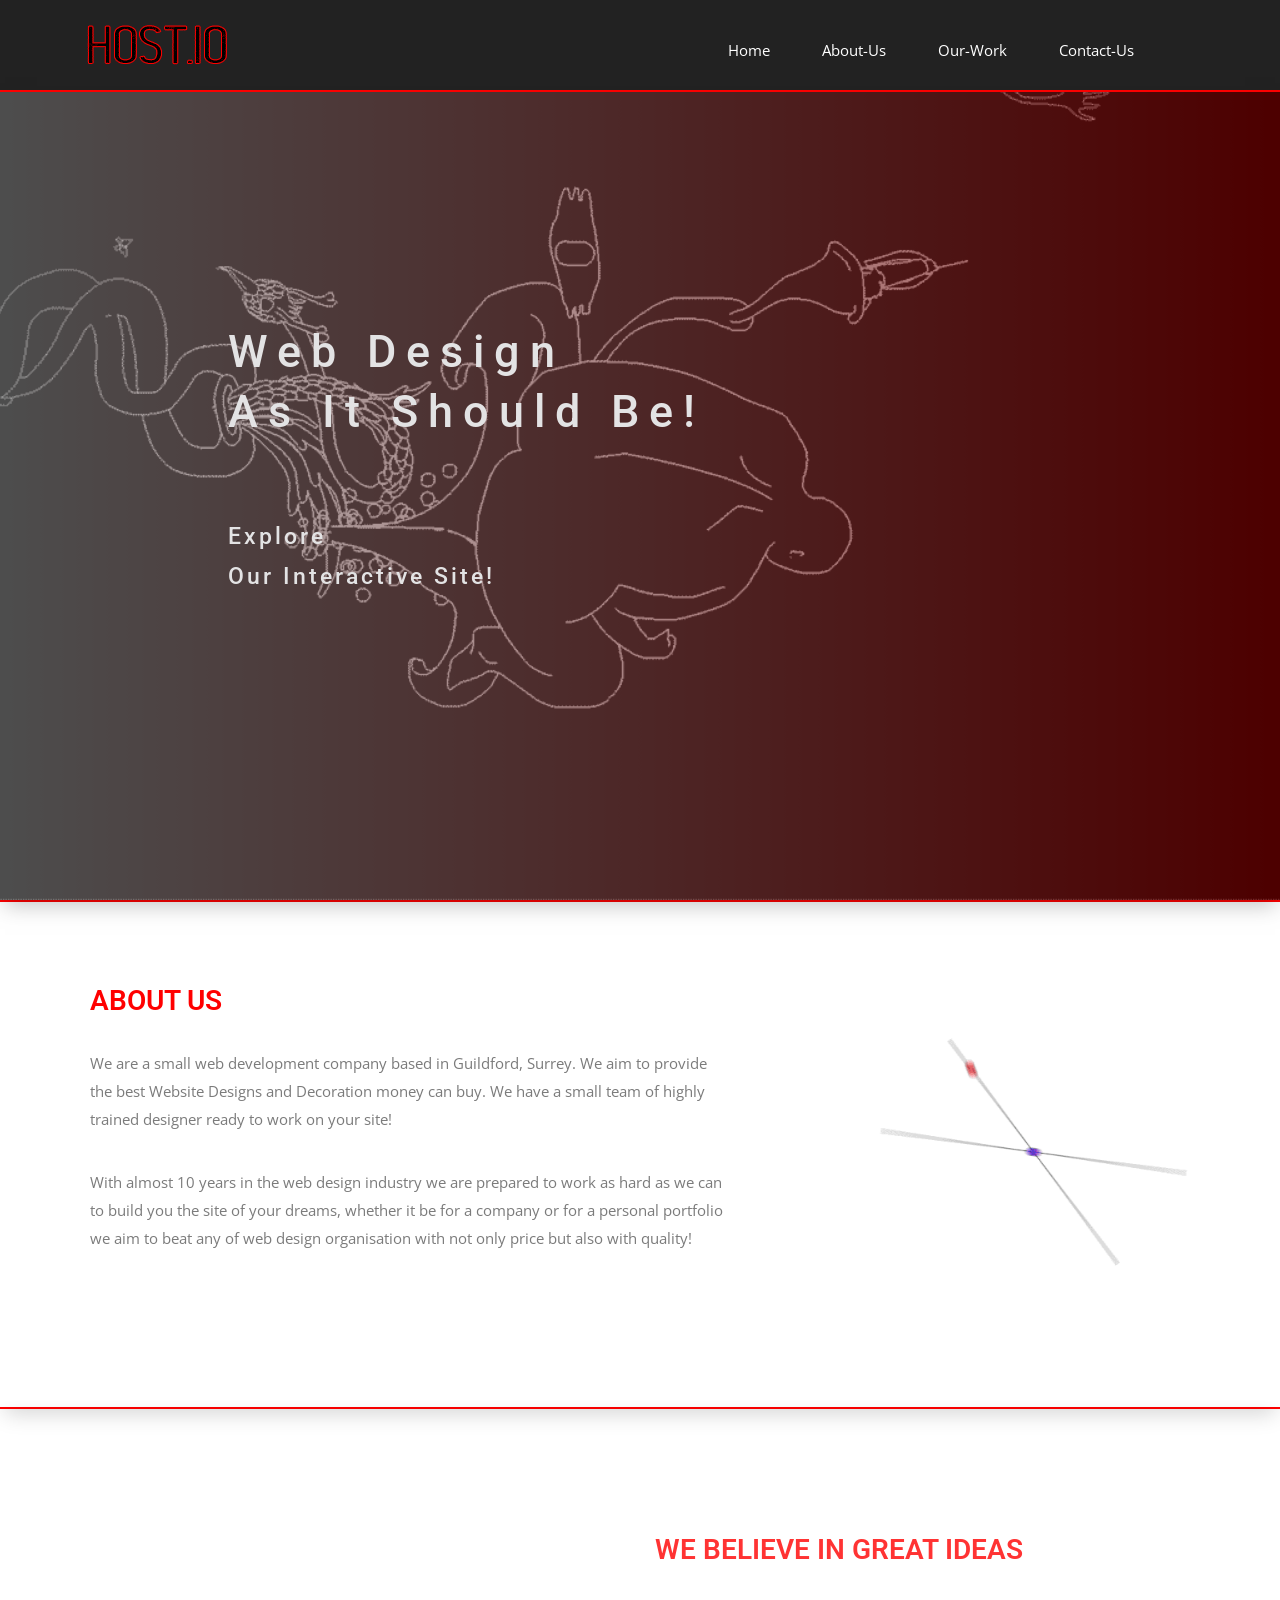
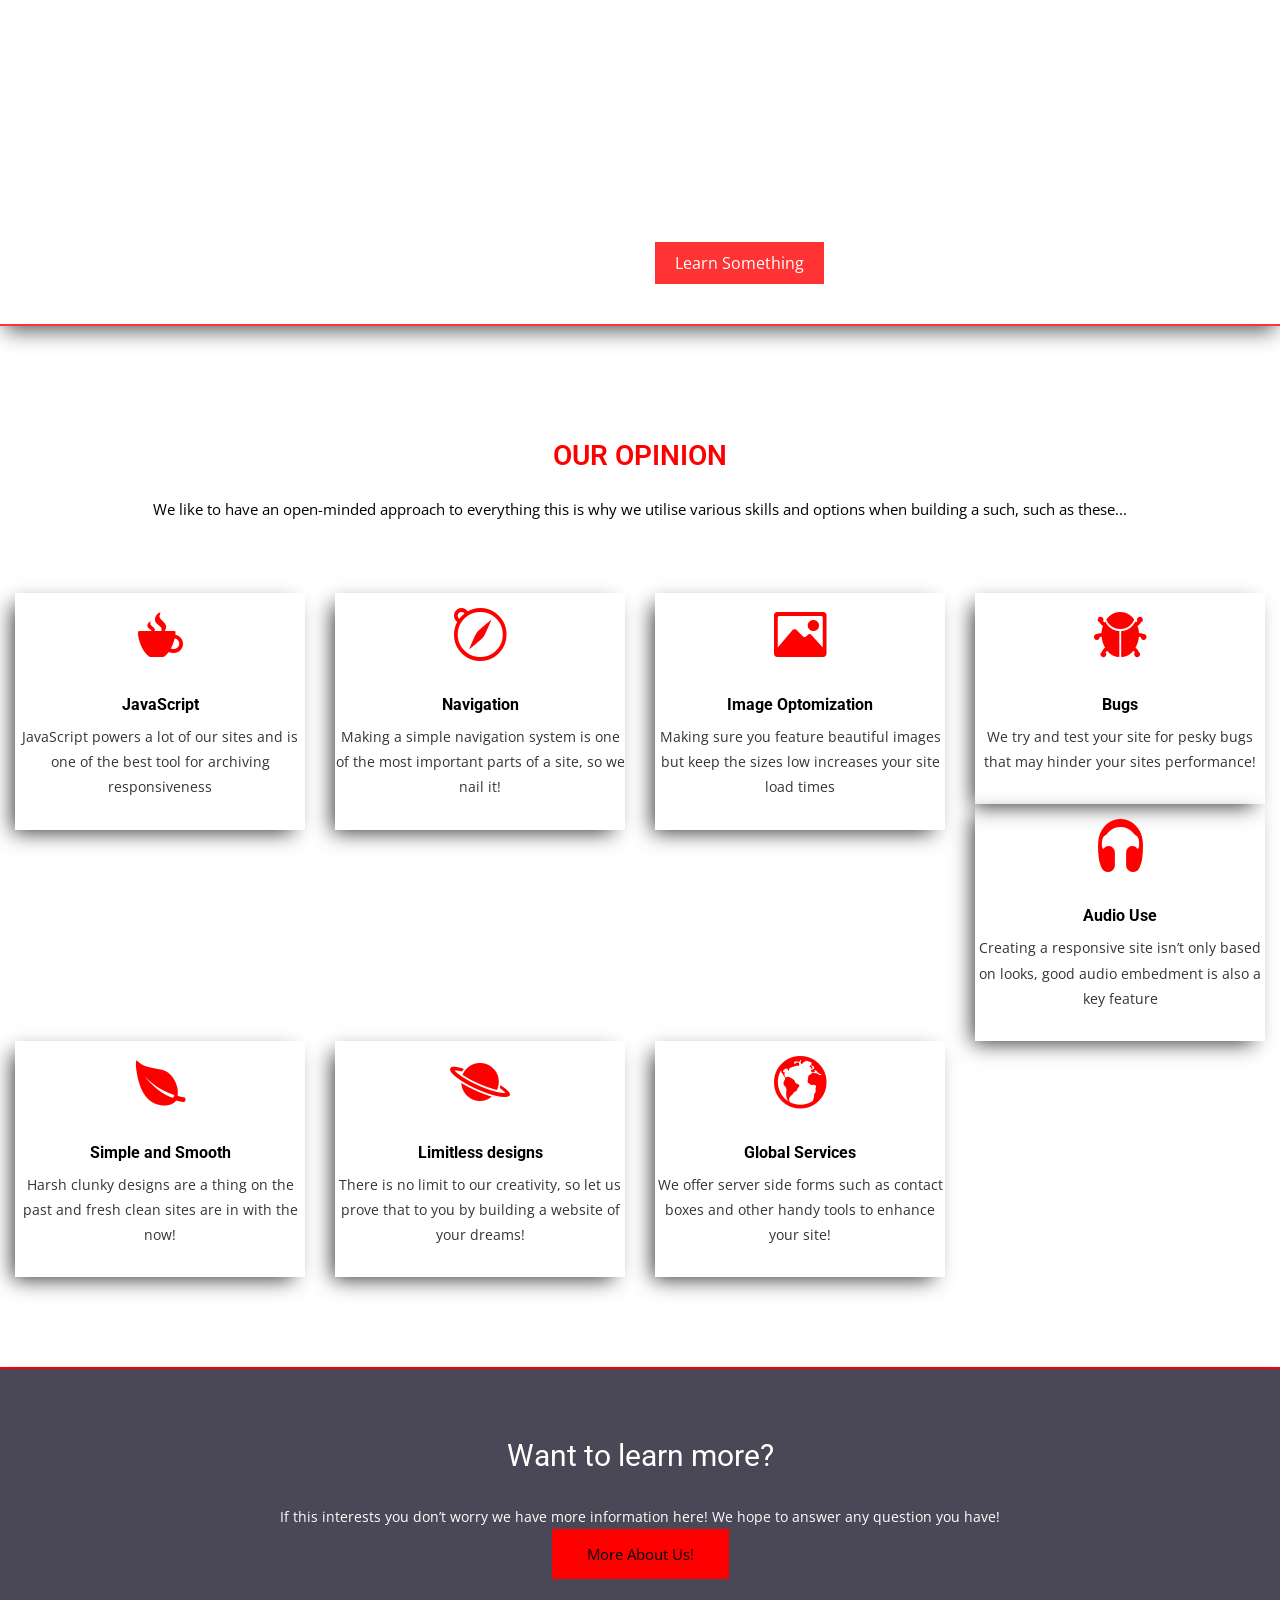
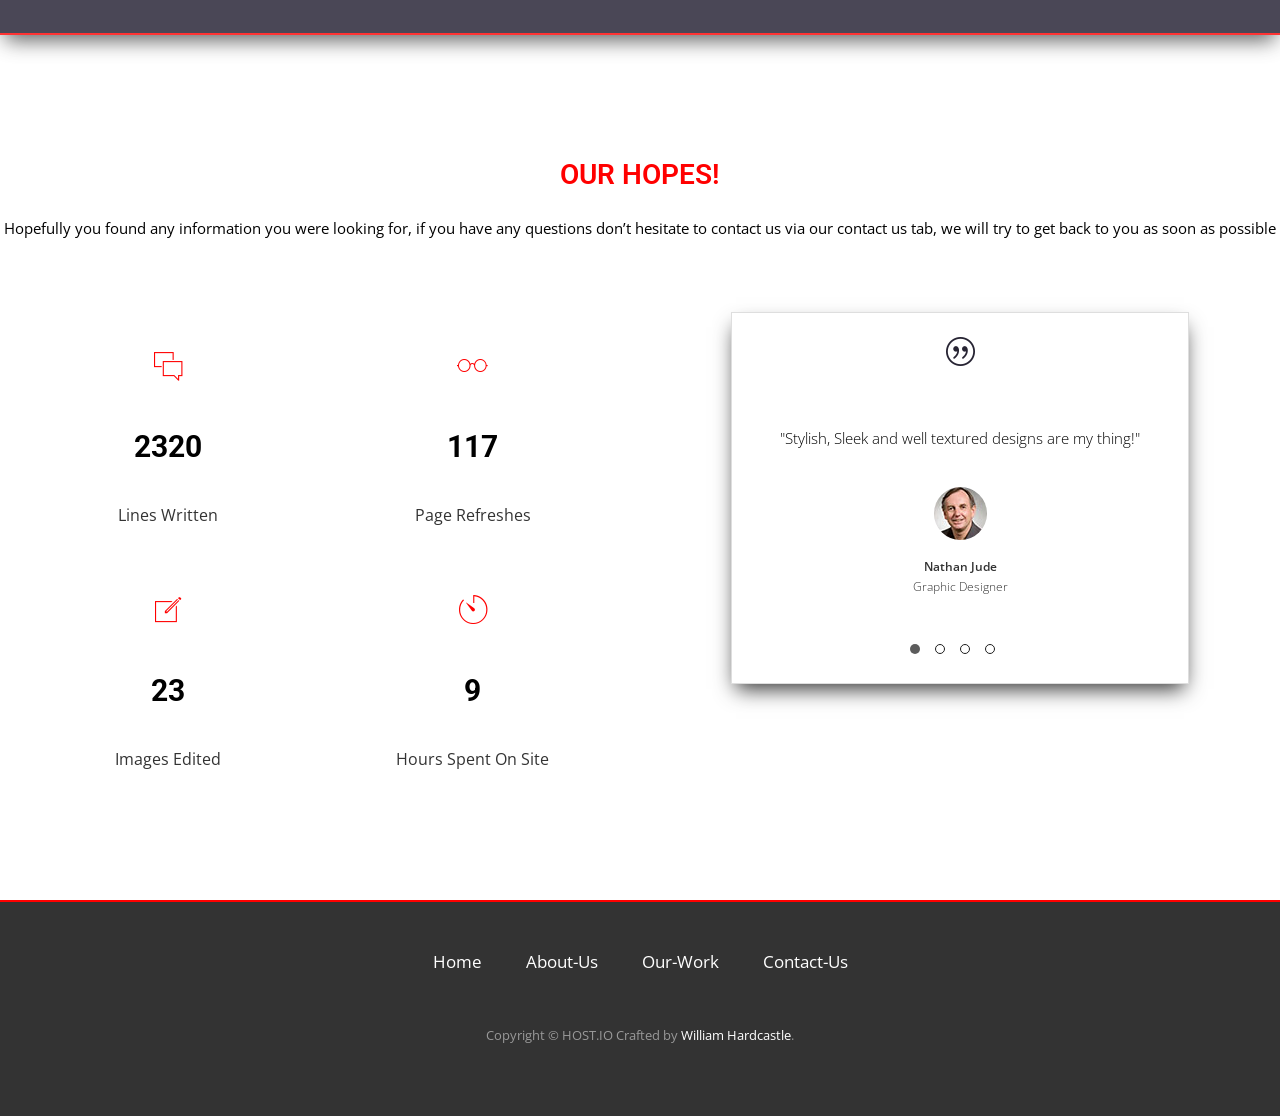
==== commit 0a02f031: "Mid Build" ====
--- a/index.html
+++ b/index.html
@@ -1,6 +1,6 @@
-<!--  ▒█░░▒█ ▒█░▒█ 　 █▀█ █▀▀█ ▄█░ ▀▀▀█
-			▒█▒█▒█ ▒█▀▀█ 　 ░▄▀ █▄▀█ ░█░ ░░█░
-			▒█▄▀▄█ ▒█░▒█ 　 █▄▄ █▄▄█ ▄█▄ ░▐▌░  -->
+﻿<!--  ▒█░░▒█ ▒█░▒█ 　 █▀█ █▀▀█ ▄█░ ▀▀▀█  -->
+<!--  ▒█▒█▒█ ▒█▀▀█ 　 ░▄▀ █▄▀█ ░█░ ░░█░  -->
+<!--  ▒█▄▀▄█ ▒█░▒█ 　 █▄▄ █▄▄█ ▄█▄ ░▐▌░  -->
 <!DOCTYPE html>
 <html class="no-js">
 	<!-- HEAD -->
@@ -118,7 +118,7 @@
 					</div>
 					<div class="col-md-5 col-sm-12">
 						<div class="block">
-							<img alt="Img" src="img/slider-imgs/wrapper-img.gif">
+							<img alt="Img" src="img/slider-imgs/wrapper-img.gif" height=400px>
 						</div>
 					</div>
 				</div>
@@ -280,13 +280,10 @@
 				<div class="row">
 					<div class="section-title text-center">
 						<h2>
-							Fun Facts About Us
+							Our hopes!
 						</h2>
 						<p>
-							Lorem ipsum dolor sit amet, consectetur adipisicing elit, sed do eiusmod tempor incididunt
-							ut Lorem ipsum dolor sit amet, consectetur adipisicing elit, sed do eiusmod tempor
-							incididunt ut Lorem ipsum dolor sit amet, consectetur adipisicing elit, sed do eiusmod
-							tempor incididunt ut
+							Hopefully you found any information you were looking for, if you have any questions don’t hesitate to contact us via our contact us tab, we will try to get back to you as soon as possible
 						</p>
 					</div>
 				</div>
@@ -407,7 +404,7 @@
 							</ul>
 						</div>
 						<p>
-							Copyright &copy; HOST.IO Crafted by <a href="https://fonix.online">Fonix</a>.
+							Copyright &copy; HOST.IO Crafted by <a href="https://fonix.online">William Hardcastle</a>.
 						</p>
 					</div>
 				</div>
@@ -415,6 +412,6 @@
 		</footer>
 	</body>
 </html>
-<!--  ▒█░░▒█ ▒█░▒█ 　 █▀█ █▀▀█ ▄█░ ▀▀▀█
-			▒█▒█▒█ ▒█▀▀█ 　 ░▄▀ █▄▀█ ░█░ ░░█░
-			▒█▄▀▄█ ▒█░▒█ 　 █▄▄ █▄▄█ ▄█▄ ░▐▌░  -->
+<!--  ▒█░░▒█ ▒█░▒█ 　 █▀█ █▀▀█ ▄█░ ▀▀▀█  -->
+<!--  ▒█▒█▒█ ▒█▀▀█ 　 ░▄▀ █▄▀█ ░█░ ░░█░  -->
+<!--  ▒█▄▀▄█ ▒█░▒█ 　 █▄▄ █▄▄█ ▄█▄ ░▐▌░  -->
--- a/css/style.css
+++ b/css/style.css
@@ -64,6 +64,7 @@
 }
 header .navbar-default .navbar-nav {
 	padding-top: 10px;
+	padding-right: 90px;
 }
 header .navbar-default .navbar-nav li a {
 	color: #fff;
@@ -278,6 +279,7 @@
 	border-bottom: solid;
 	border-width: 2px;
 	border-color: #ff0000;
+	text-align: center;
 }
 #testimonial .block h2 {
 	line-height: 27px;
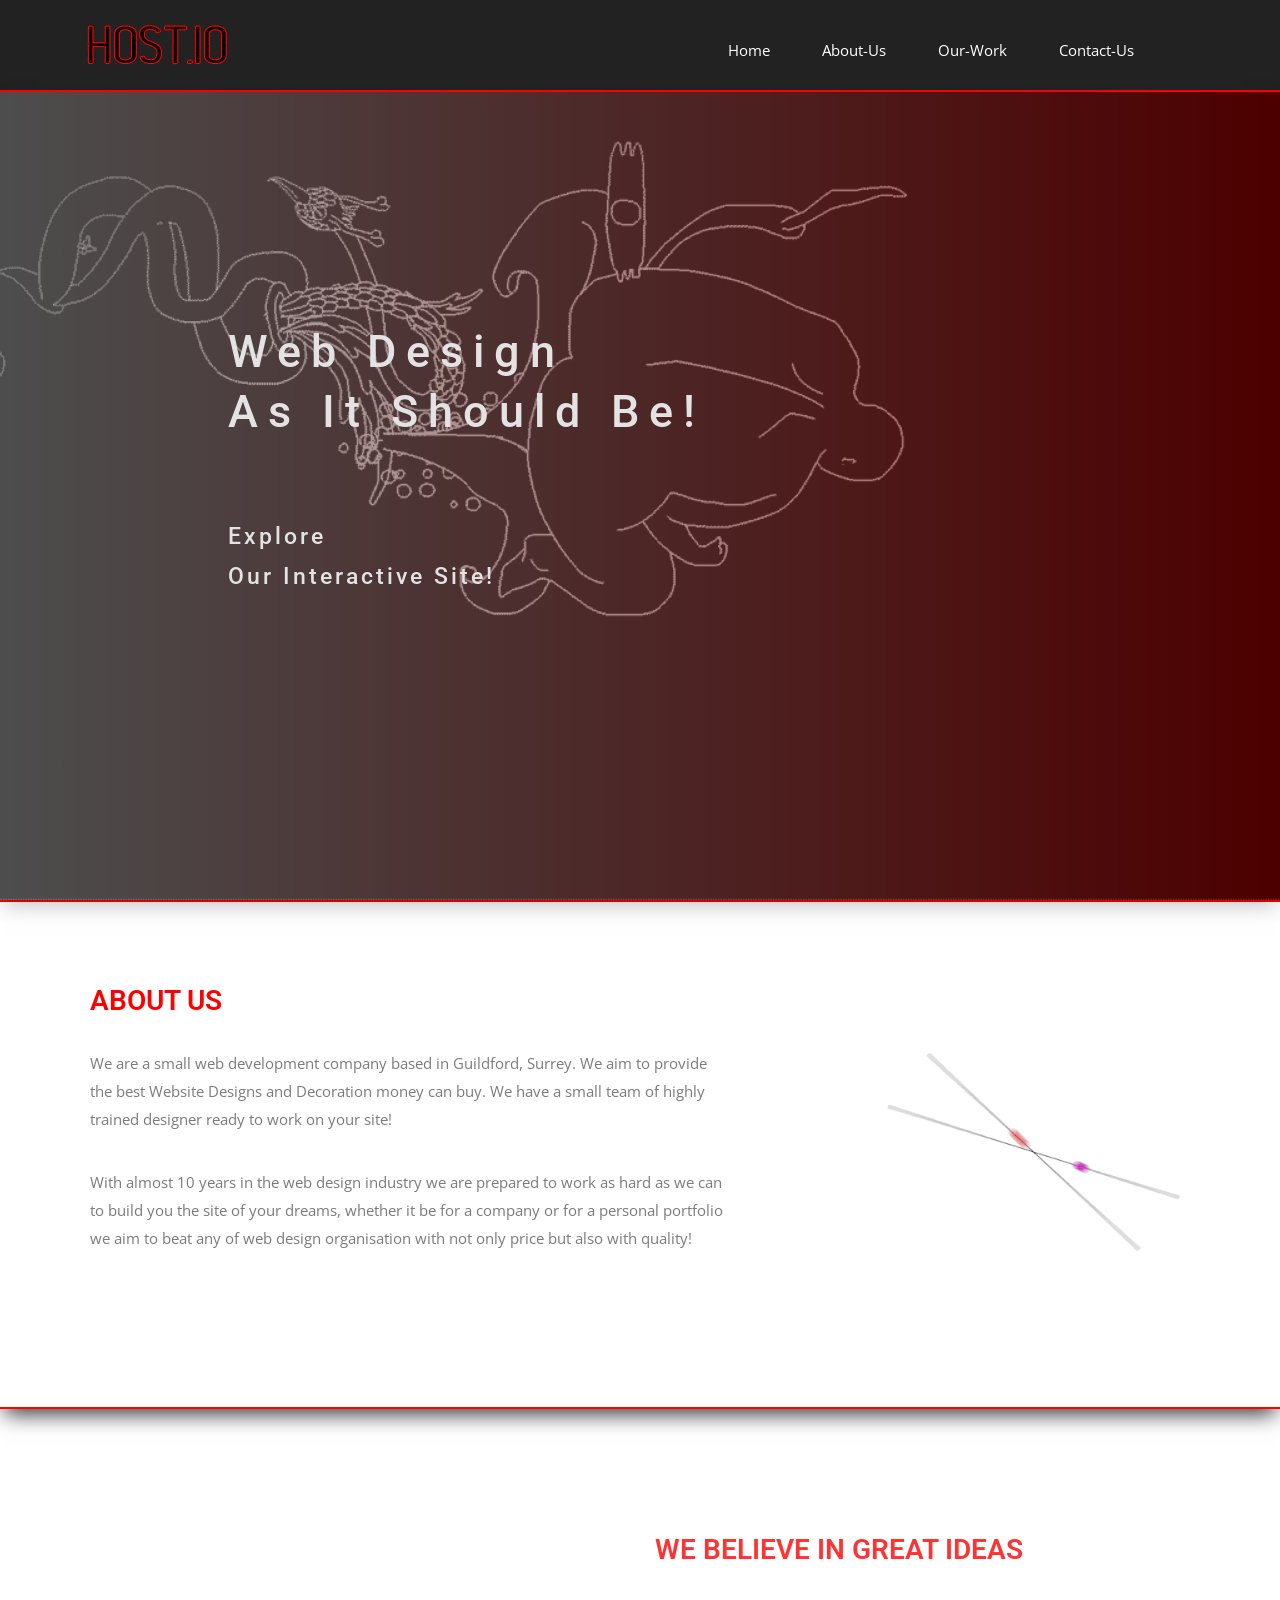
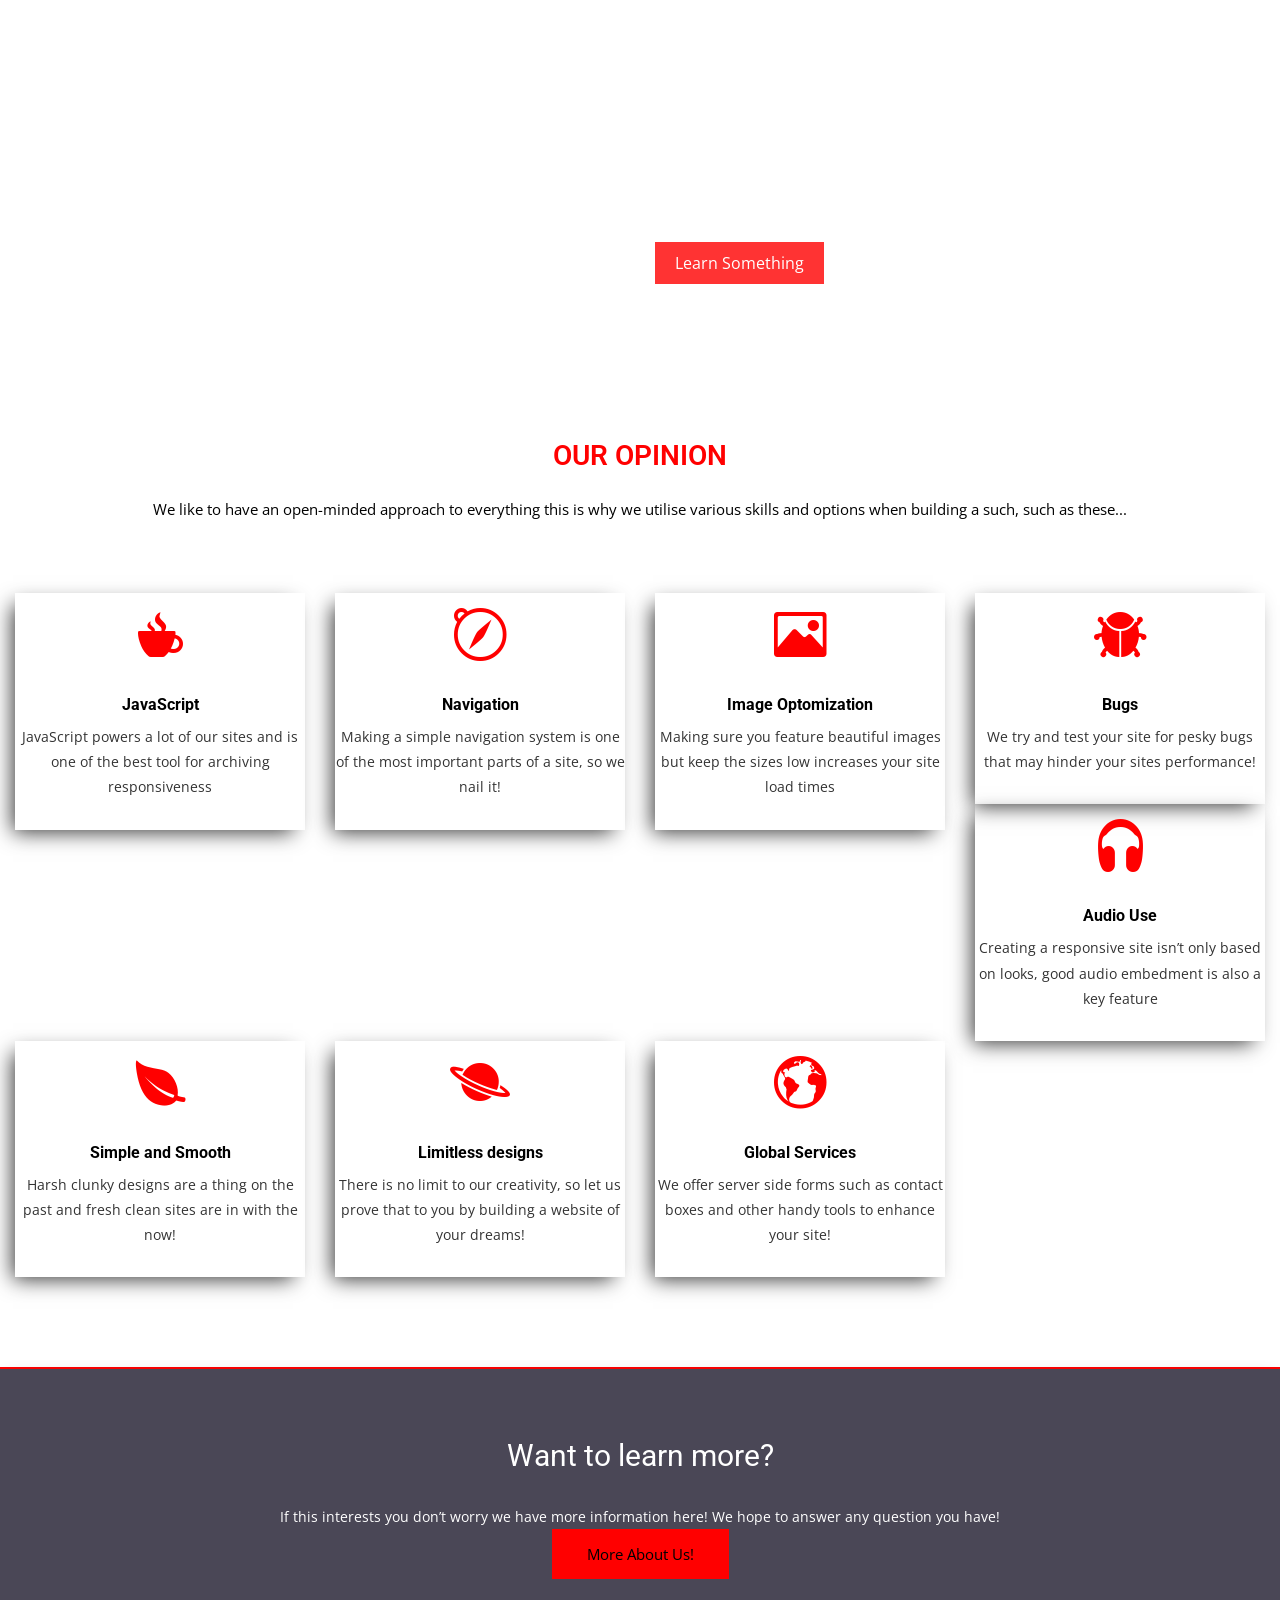
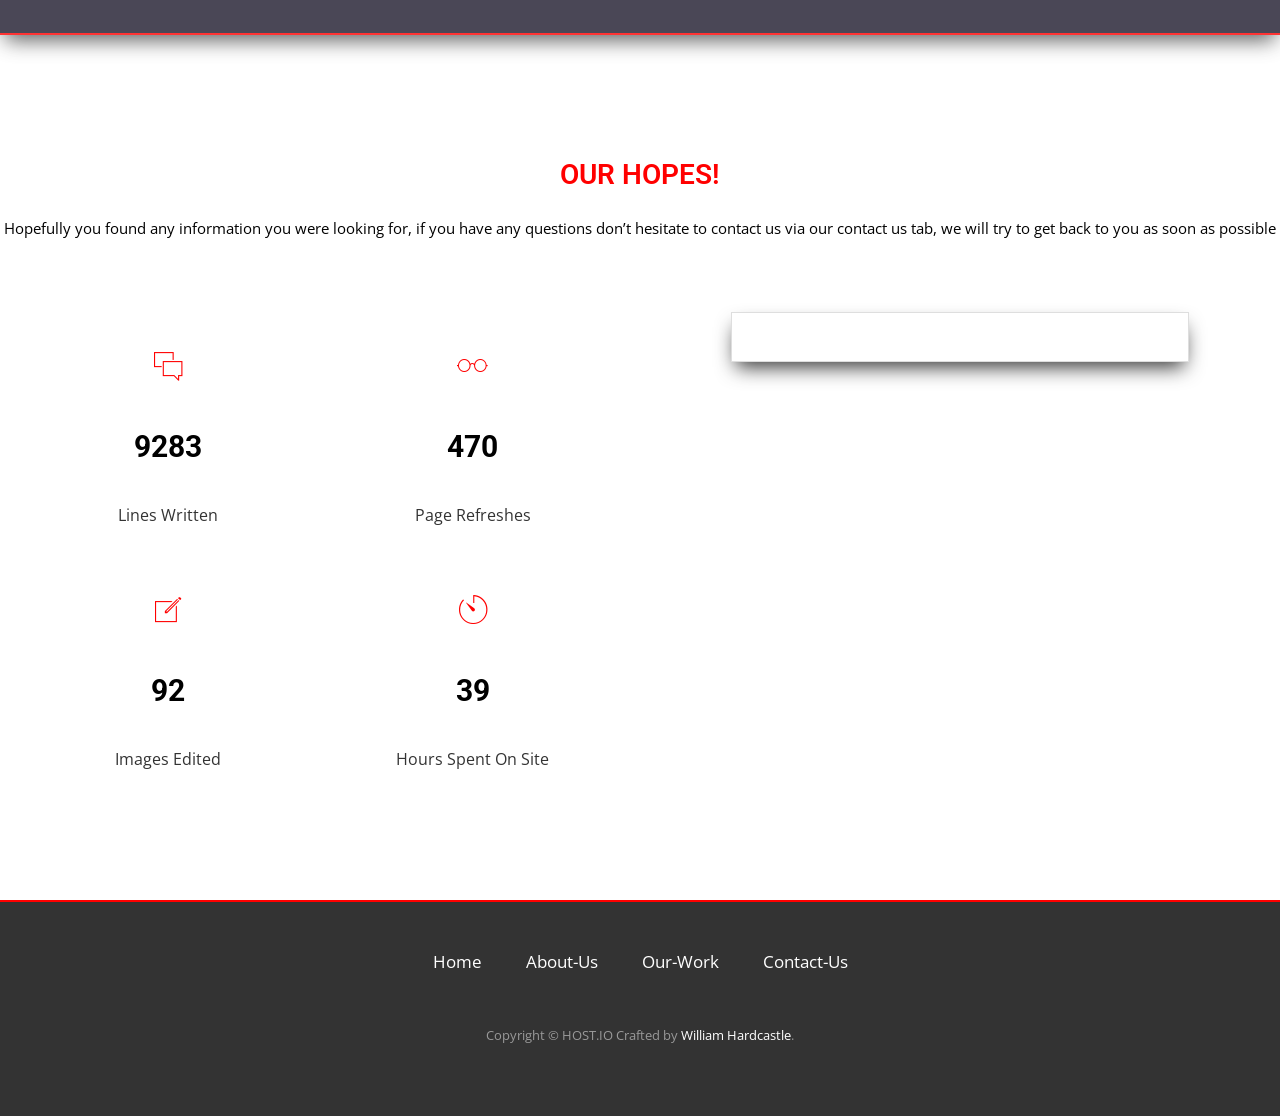
==== commit 3f4809bb: "Final Build" ====
--- a/index.html
+++ b/index.html
@@ -1,4 +1,4 @@
-﻿<!--  ▒█░░▒█ ▒█░▒█ 　 █▀█ █▀▀█ ▄█░ ▀▀▀█  -->
+<!--  ▒█░░▒█ ▒█░▒█ 　 █▀█ █▀▀█ ▄█░ ▀▀▀█  -->
 <!--  ▒█▒█▒█ ▒█▀▀█ 　 ░▄▀ █▄▀█ ░█░ ░░█░  -->
 <!--  ▒█▄▀▄█ ▒█░▒█ 　 █▄▄ █▄▄█ ▄█▄ ░▐▌░  -->
 <!DOCTYPE html>
@@ -48,7 +48,7 @@
 							<div class="container-fluid">
 								<div class="navbar-header">
 									<button class="navbar-toggle collapsed" data-target="#bs-example-navbar-collapse-1"
-									data-toggle="collapse" type="button"><span class="sr-only">Toggle navigation</span>
+									data-toggle="collapse" type="button"><span class="sr-only"></span>
 									<span class="icon-bar"></span> <span class="icon-bar"></span> <span class=
 									"icon-bar"></span></button> <a class="navbar-brand" href="index.html"><img alt="Logo" src=
 									"img/logo.png"></a>
@@ -415,3 +415,5 @@
 <!--  ▒█░░▒█ ▒█░▒█ 　 █▀█ █▀▀█ ▄█░ ▀▀▀█  -->
 <!--  ▒█▒█▒█ ▒█▀▀█ 　 ░▄▀ █▄▀█ ░█░ ░░█░  -->
 <!--  ▒█▄▀▄█ ▒█░▒█ 　 █▄▄ █▄▄█ ▄█▄ ░▐▌░  -->
+
+<!-- Localized -->
--- a/css/style.css
+++ b/css/style.css
@@ -31,6 +31,7 @@
 }
 a, a:active, a:focus, a:active {
 	text-decoration: none !important;
+	color: red
 }
 .section-title {
 	margin-bottom: 70px;
